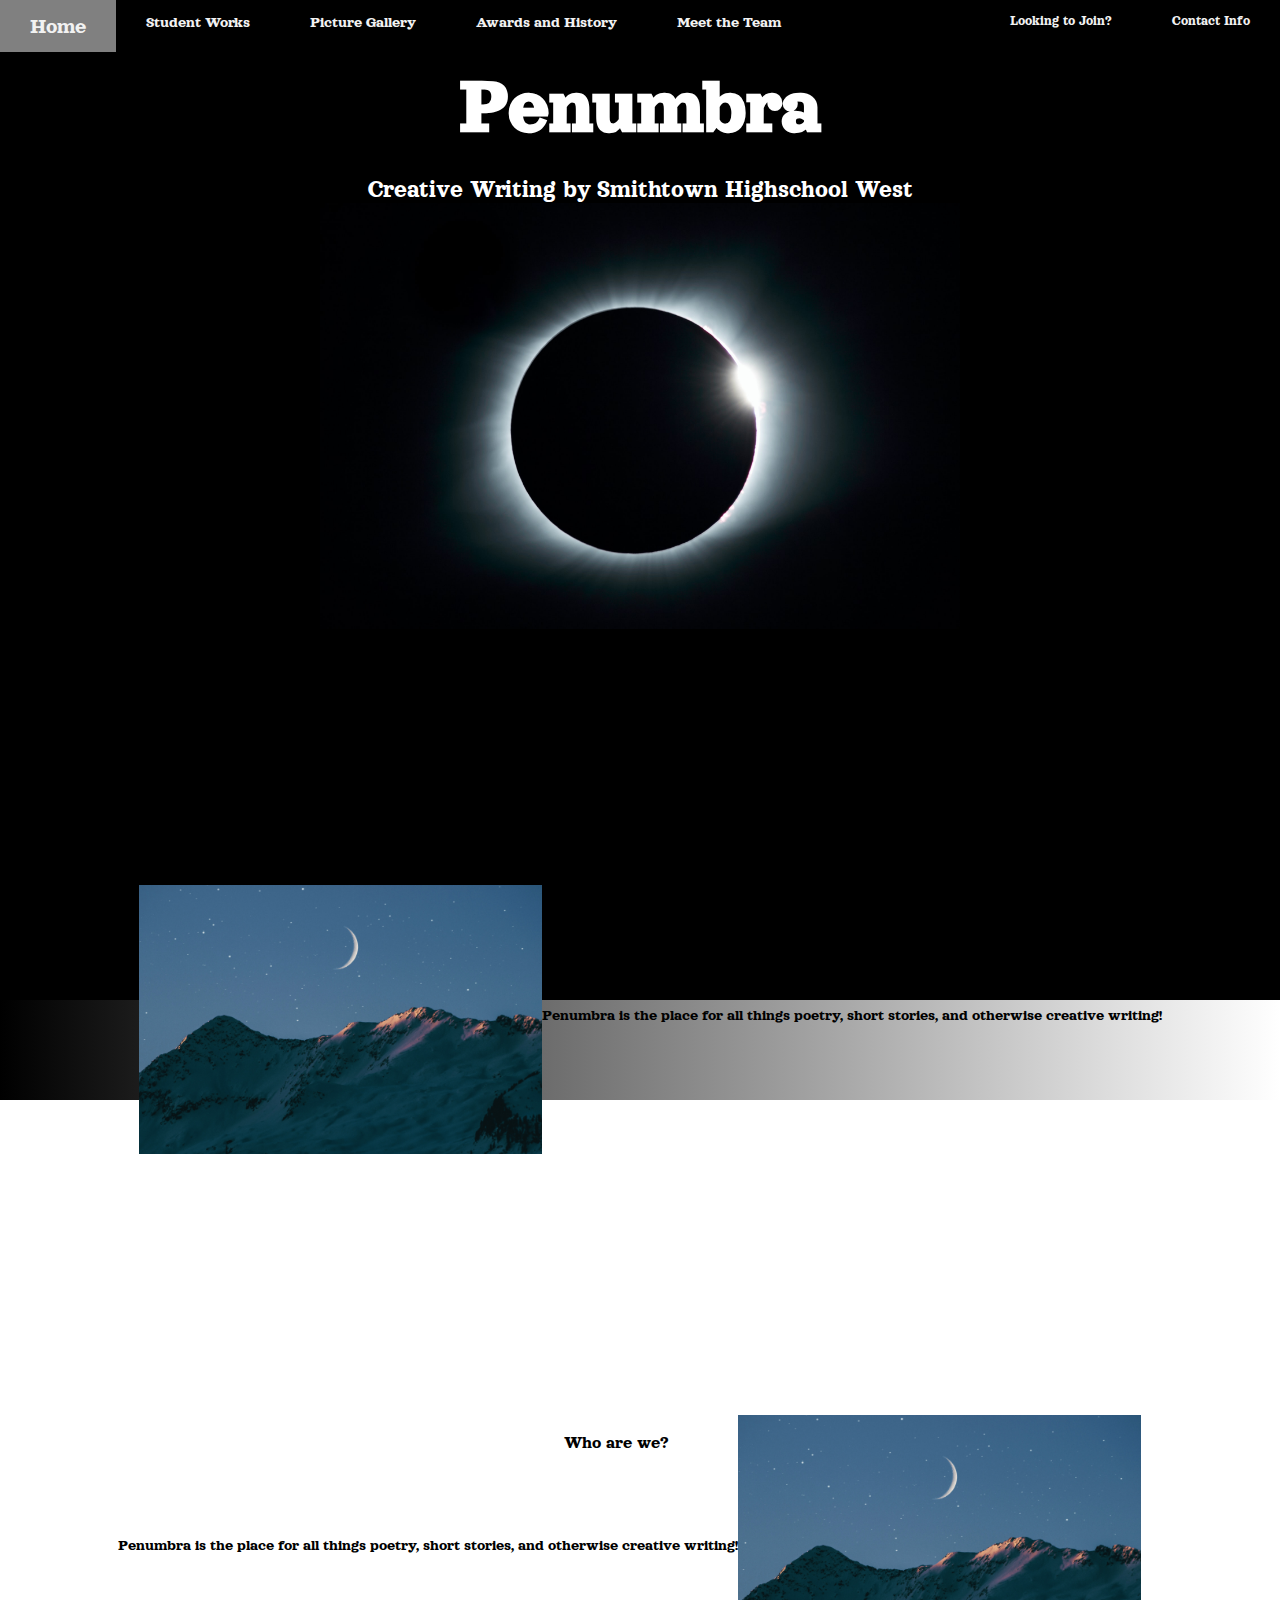
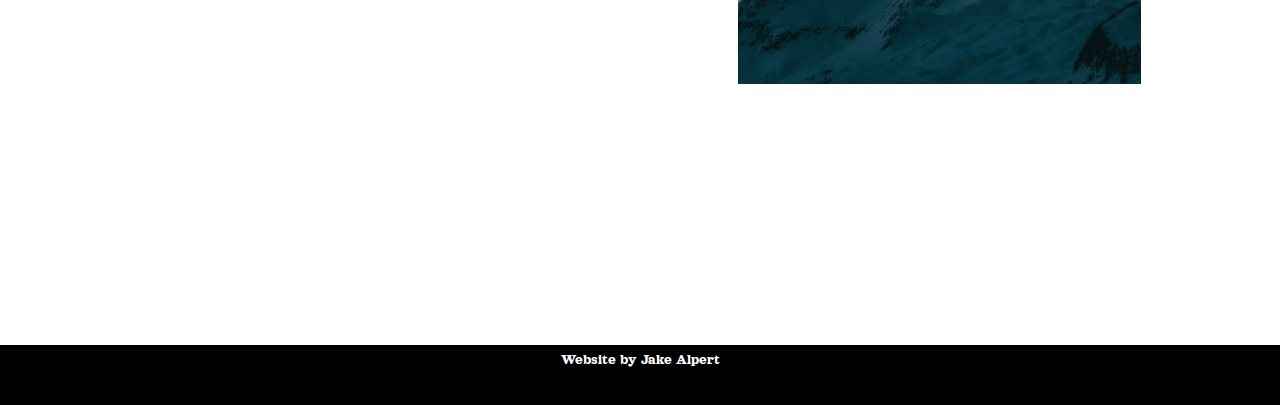
==== index.html @ 8aca58c2 "v4 4.23.21" ====
<!DOCTYPE html>
<html lang="en">
    <head>
        <title>HSW Pennumbra!</title>
        <meta charset="UTF-8" name = "Penumbra" content="width=device-width,initial-scale=1">
        <meta name="author" content="Jake Alpert">
        <link rel="stylesheet" href="JakeAlpert.css">
        <link rel="preconnect" href="https://fonts.gstatic.com">
        <link href="https://fonts.googleapis.com/css2?family=Orelega+One&display=swap" rel="stylesheet">

        <div class = "topnav">
            <a class="active" href="index.html">Home</a></li>
            <a href="studentWorks.html">Student Works</a></li>
            <a href="gallery.html">Picture Gallery</a></li>
            <a href="history.html">Awards and History</a></li>
            <a href="meetTheTeam.html">Meet the Team</a></li>
            <a href="contactInfo.html" class="right">Contact Info</a></li>
            <a href="join.html" class="right">Looking to Join?</a></li>
        </div>

        <div class="landing">
            <h1 class="titleA" style="padding-top: 10px; color: white;">Penumbra</h1>
            <p class="titleB" style="padding-top: 0px; color: white; font-size: 25px;">Creative Writing by Smithtown Highschool West</p>
            <img class="pickCenter" src="pics/mathew-schwartz-7YiZKj9A3DM-unsplash.jpg"></img>
        </div>
    </head>

    <body>
        <div class="bodyContent">
            <div class="sideContainer">
                <img class="imgL" src="pics/benjamin-voros-U-Kty6HxcQc-unsplash.jpg"></img>
                <p class="textTitleR">Who are we?</p>
                <p class="textR">Penumbra is the place for all things poetry, short stories, and otherwise creative writing!</p>
            </div>

            <div class="push"></div>

            <div class="sideContainer">
                <img class="imgR" src="pics/benjamin-voros-U-Kty6HxcQc-unsplash.jpg"></img>
                <p class="textTitleL">Who are we?</p>
                <p class="textL">Penumbra is the place for all things poetry, short stories, and otherwise creative writing!</p>
            </div>
            <div class="push"></div>
        </div>

        <div class = "botomnav">
            <a href="https://www.youtube.com/watch?v=dQw4w9WgXcQ" target="_blank"> Website by Jake Alpert</a></li>
        </div>

    </body>
</html>
---- JakeAlpert.css ----
/*---------Keyframes---------*/
@keyframes fadein{
  0% {opacity:0;}
  100% {opacity:1;}
}
@keyframes fadeinslow{
  0% {opacity:0;}
  45% {opacity:0;}
  50% {transform: translate(0px,-20px)}
  100% {opacity:1;}
}
@keyframes fadeinslowimg{
  0% {opacity:0;}
  /*1% {transform: translate(50px,0px);}*/
  45% {opacity:0;}
  50% {transform: translate(-100px, 0px)}
  100% {opacity:1;}
}
@keyframes littlemoveup{
  0% {transform: translate(0px,0px);}
  50% {transform: translate(-30px,0px);}
  100% {transform: translate(-10px,0px);}
}
/*---------end Keyframes start div classes---------*/


body {
  display: block;
  background-repeat:no-repeat; 
  background-image:  
/* 3) Color(using gradient) */ linear-gradient(to right, RGB(0, 0, 0), RGB(0, 0, 0)),
/* 2) Gradient              */ linear-gradient(to right, RGB(0, 0, 0), RGB(255, 255, 255)), 
/* 3) Color(using gradient) */ linear-gradient(to right, RGB(255, 255, 255), RGB(255, 255, 255));

  background-position:
/* 1) Image position        */ 0 0, 
/* 2) Gradient position     */ 0 1000px,
/* 3) Color position        */ 0 1100px;

  background-size:  
/* 1) Image size            */ 100% 1000px,
/* 2) Gradient size         */ 100% 100px, 
/* 3) Color size            */ 100% 1000px;

  color: black;
  margin: 0px;
  padding: 0px;
  font-family: 'Orelega One', cursive;
}

head{
  display: block;
}

h1 {
  font-size: 80px;
}


/*---------end div classes start classes---------*/

/*-----body classes---->*/

.bodyContent{
  min-height: 100%;
  height: auto !important;
  height: 100%;
  margin: 0 auto -60px;
  margin-bottom: 30px;
}

.push{
  margin: 500px;
  border: 0px;
  padding: 0px;
}

/*-----top navigation class-----*/
.topnav {
  background-color: #000;
  overflow: hidden;
  font-family: 'Orelega One', cursive;
  position: fixed;
  top: 0;
  width: 100%;
  z-index: 99999;
}
/*font and settings for reg button on left*/
.topnav a{
  float: left;
  color: #f2f2f2;
  text-align: center;
  padding: 14px 30px;
  font-size: medium;
  text-decoration: none;
}
/*font and settings for reg button on right*/
.topnav a.right{
  float: right;
  color: #f2f2f2;
  text-align: center;
  padding: 14px 30px;
  font-size: 14px;
  text-decoration: none;
}

/*font and settings for when hovering*/
.topnav a:hover{
  background-color: grey;
  font-size: 17px;
  /*animation: 1s ease 0s normal forwards 1 textSize1;*/
}

/*font and settings for when the active screen*/
.topnav a.active{
  /*background-color: blue;*/
  font-size: 22px;
}

/*------botom navigation class-----*/
.botomnav{
  font-family: 'Orelega One', cursive;
  width:100%;
  height:60px;  
  background:black;
  margin: 0;
  margin-top: 250px;
}

.botomnav a{
  display: block;
  color: white;
  text-align: center;
  padding: 7px 7px;
  margin: 15px;
  font-size: 15px;
  text-decoration: none;
  float: center;
}

.botomnav a:hover{
  background-color: grey;
}

/*----- 1st page landing screen class-----*/

.landing{
  display: block;
  font-family: 'Orelega One', cursive;
  margin: 0px;
  margin-bottom: 20%;
}

/*font, settings, and animations for main big title, uses h1*/
.landing .titleA {
  margin-bottom: 5px;
  text-align: center;
  animation: 3s ease 0s normal forwards 1 fadein;
}
/*font, settings, and animations for small big title, uses p*/
.landing .titleB {
  margin-bottom: 0px;
  text-align: center;
  animation: 3s ease 0s normal forwards 1 fadeinslow;
}

/*settings and animation for main image in center*/
.landing .pickCenter {
  display: block;
  margin-left: auto;
  margin-right: auto;
  height: 45%;
  width: 50%;
  animation: 3s ease 0s normal forwards 1 littlemoveup;
}

/*-----class for making the image next to the text-----*/
.sideContainer{
  padding-top: 0px;
  padding-bottom: 30px;
  width: 90% ;
  max-width: 100% ;
  margin-left: auto ;
  margin-right: auto ;
}

.sideContainer .push{
  padding-top: 100px;
}

/*
.sideContainer .pushSmall{
  padding-top: 100px;
}*/

/*puts the title on the right with styling, uses p    vvvvvvvvvvvvvvvvvvvvvvvvvv*/
.sideContainer p.textTitleR{
  float: left;
  padding-left: 70px;
  font-size: large; 
}
/*puts the paragraph on the right with styling, uses p*/
.sideContainer p.textR{
  float: left;
  padding-top: 50px;
  padding-left: 0px;
  margin-left: 0px;
}

/*sizes image and puts it on the left*/
.sideContainer img.imgL{
  float: left;
  padding-left: 75px;
  height: 35%;
  width: 35%;
}
/*                                                   ^^^^^^^^^^^^^^^^^^^^^^*/
/*puts the title on the left with styling, uses p     vvvvvvvvvvvvvvvvvvv*/
.sideContainer p.textTitleL{
  float: right;
  padding-right: 70px;
  font-size: large; 
}

/*puts the paragraph on the left with styling, uses p*/
.sideContainer p.textL{
  float: right;
  padding-top: 50px;
  padding-right: 0px;
  margin-right: 0px;
}

/*sizes image and puts it on the right*/
.sideContainer img.imgR{
  padding-right: 75px;
  float: right;
  height: 35%;
  width: 35%;
}
/*                                                   ^^^^^^^^^^^^^^^^^^^^^^*/

/*basic fade in animation*/
.fadeIn{
  animation: 3s ease 0s normal forwards 1 fadeinslowimg;
}

/*basic set font*/
.setFont{
  font-family: 'Orelega One', cursive;
}
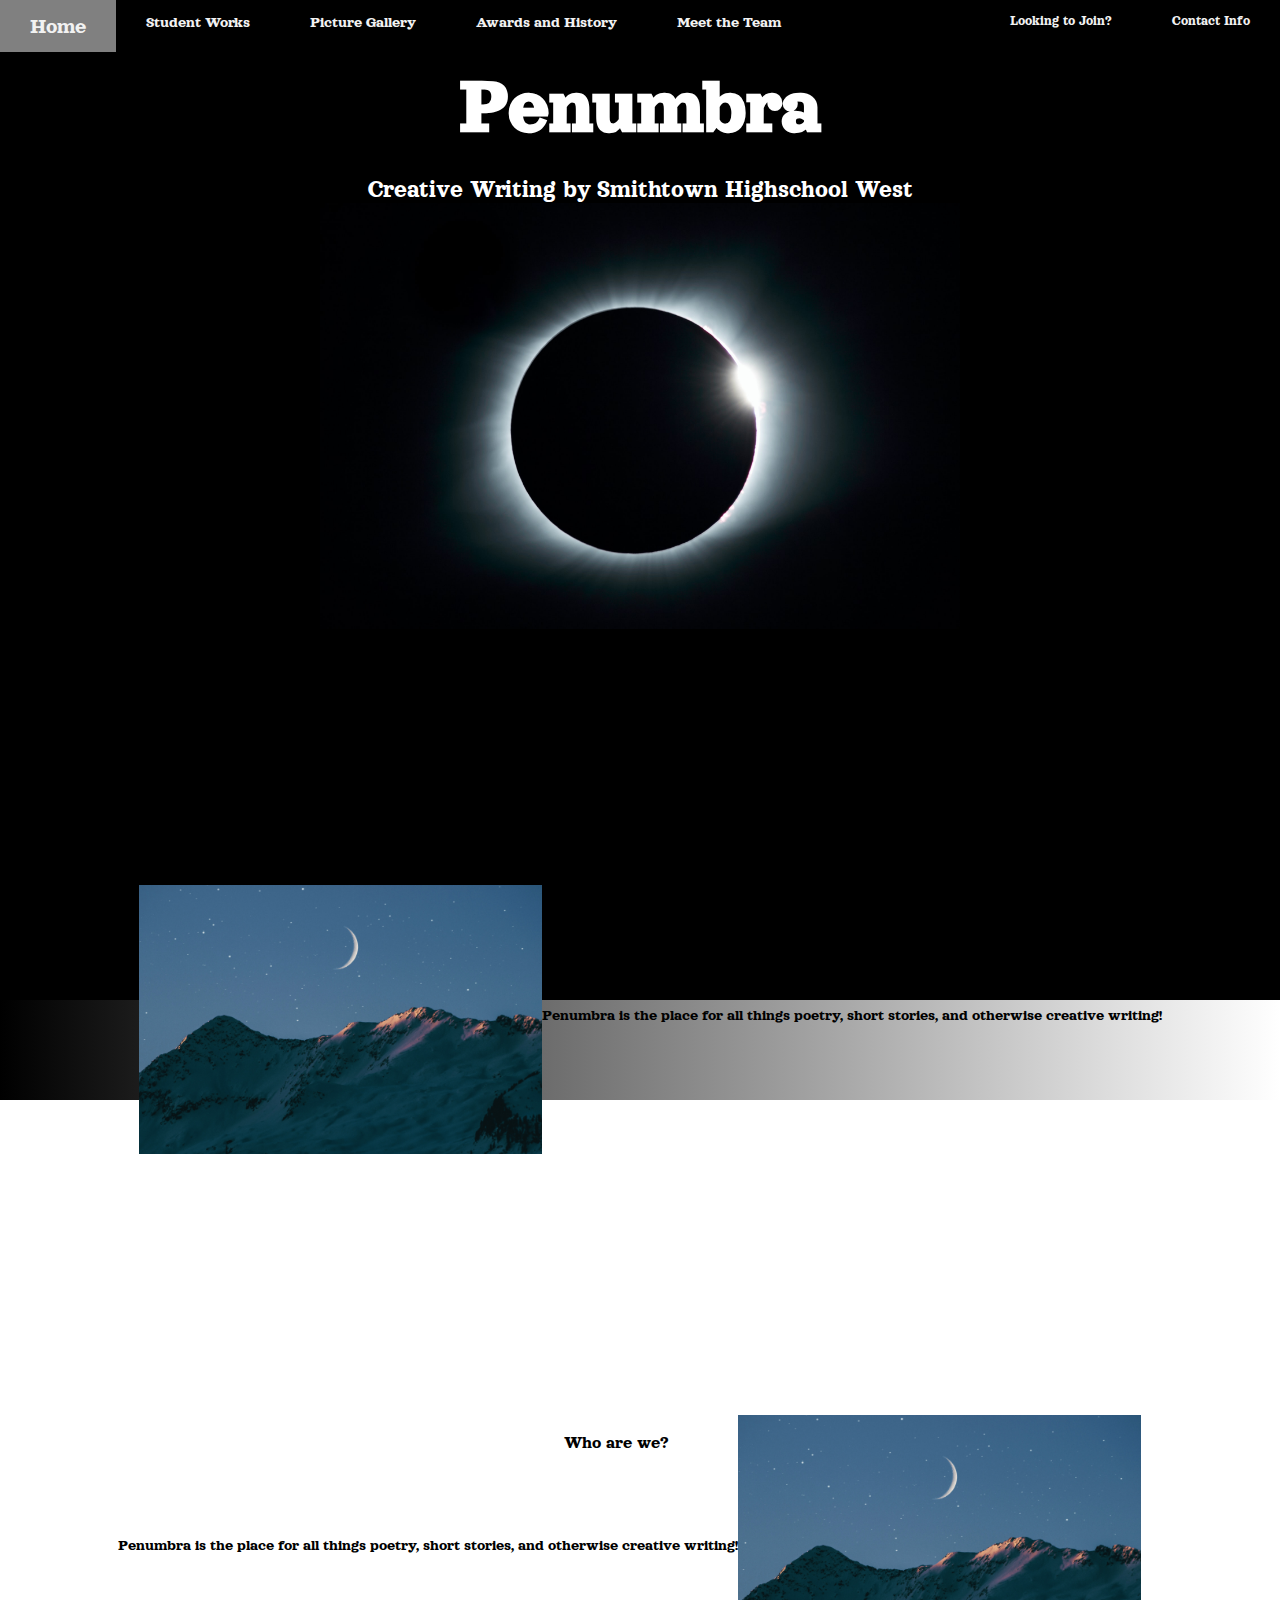
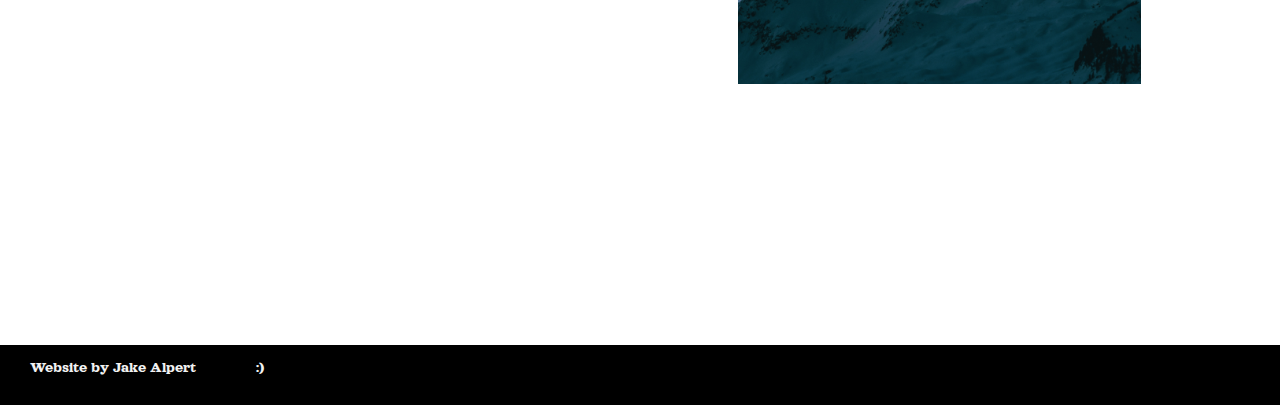
==== commit 6bad5d9e: "v5 4/23/21" ====
--- a/index.html
+++ b/index.html
@@ -44,7 +44,8 @@
         </div>
 
         <div class = "botomnav">
-            <a href="https://www.youtube.com/watch?v=dQw4w9WgXcQ" target="_blank"> Website by Jake Alpert</a></li>
+            <a href="https://www.linkedin.com/in/jacob-alpert-872124203?lipi=urn%3Ali%3Apage%3Ad_flagship3_profile_view_base_contact_details%3BqVSxEqoCSqGZgyit74yLaA%3D%3D" target="_blank"> Website by Jake Alpert</a></li>
+            <a href="https://www.youtube.com/watch?v=xvFZjo5PgG0" target="_blank"> :)</a></li>
         </div>
 
     </body>
--- a/JakeAlpert.css
+++ b/JakeAlpert.css
@@ -121,22 +121,21 @@
 /*------botom navigation class-----*/
 .botomnav{
   font-family: 'Orelega One', cursive;
-  width:100%;
-  height:60px;  
+  width: 100%;
+  height: 60px;  
   background:black;
   margin: 0;
-  margin-top: 250px;
+  margin-top: 200px;
+  overflow: hidden;
 }
 
 .botomnav a{
-  display: block;
-  color: white;
-  text-align: center;
-  padding: 7px 7px;
-  margin: 15px;
-  font-size: 15px;
+  float: left;
+  color: #f2f2f2;
+  text-align: center;
+  padding: 14px 30px;
+  font-size: medium;
   text-decoration: none;
-  float: center;
 }
 
 .botomnav a:hover{
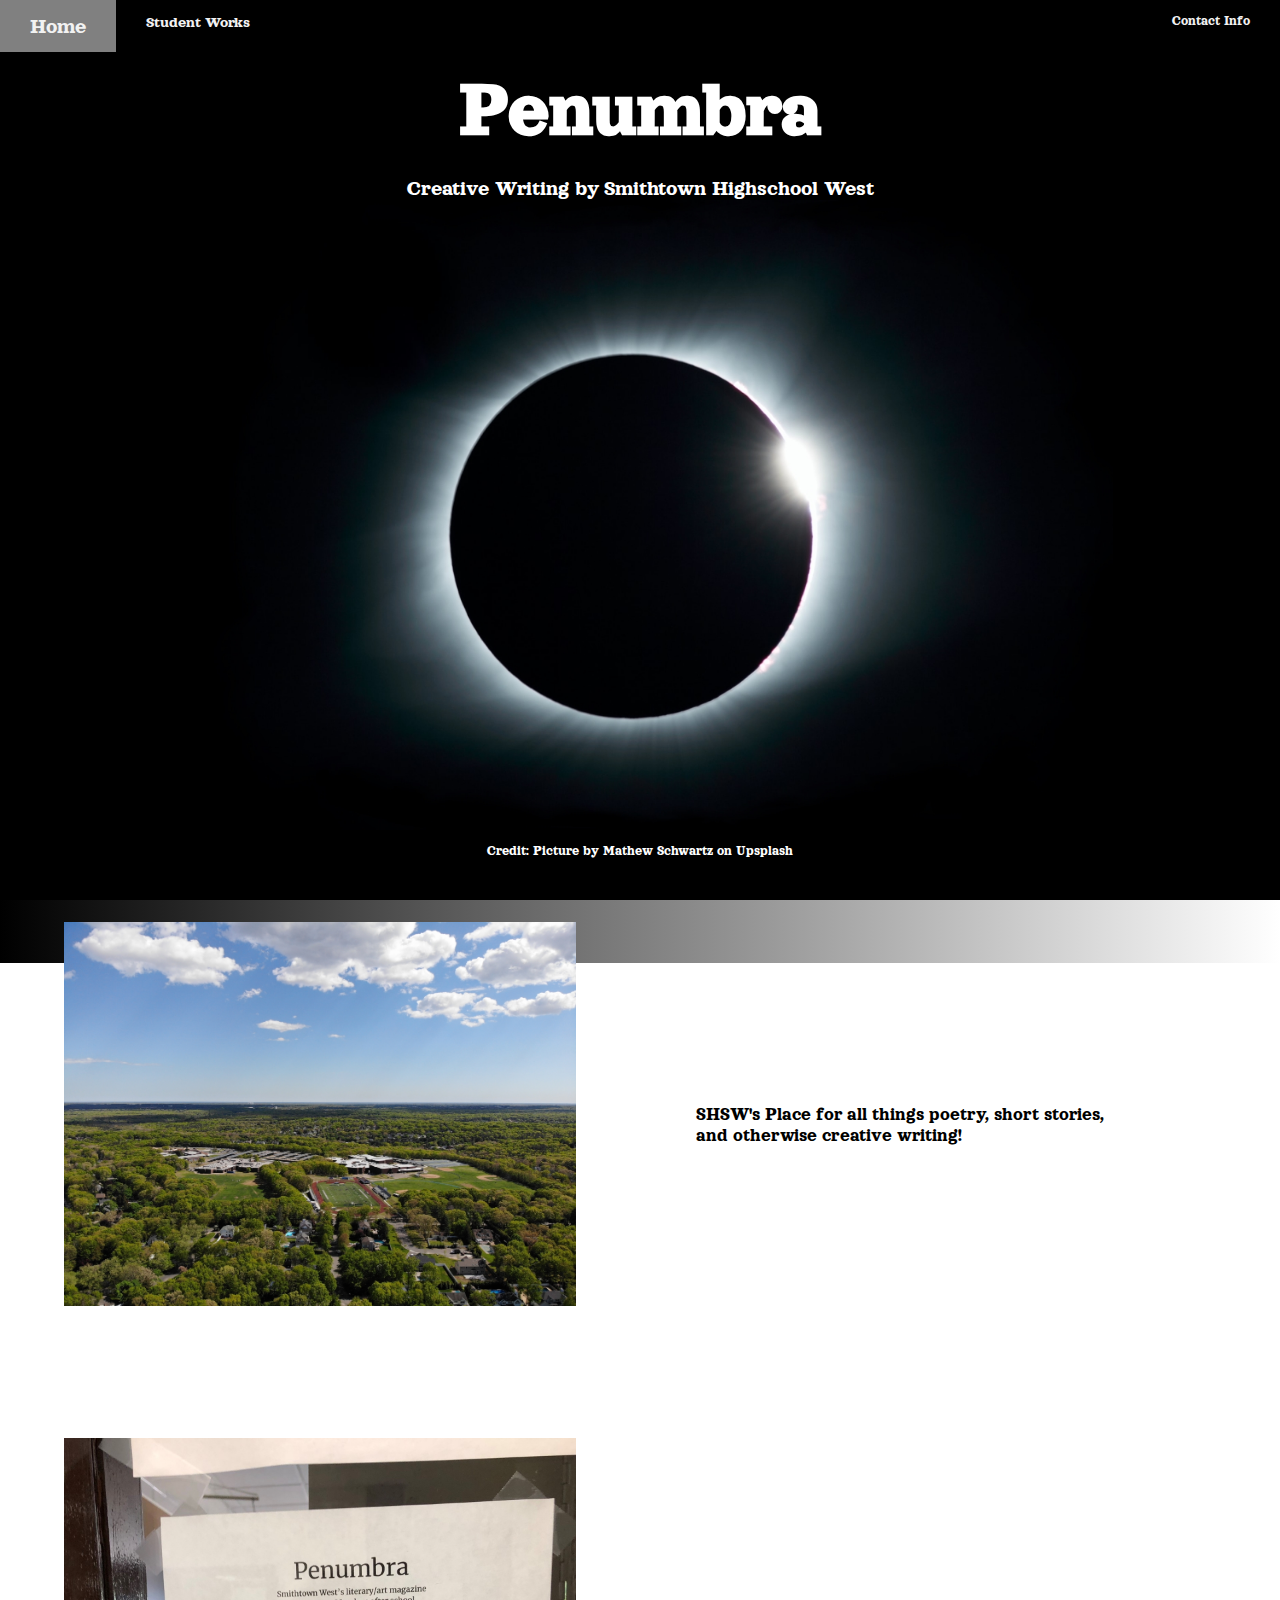
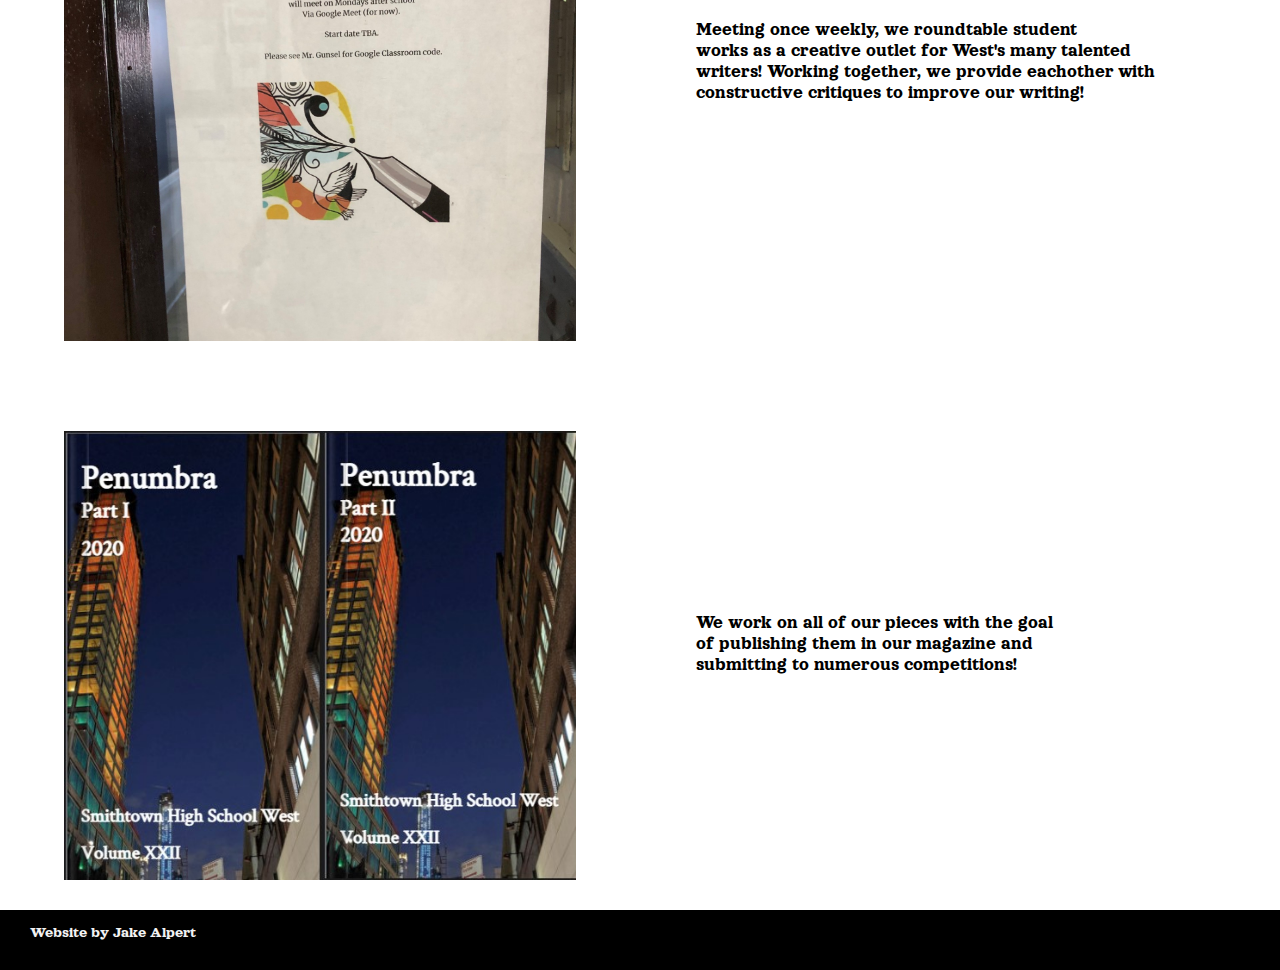
==== commit 1b0fe60a: "update 5.23.21" ====
--- a/index.html
+++ b/index.html
@@ -2,50 +2,71 @@
 <html lang="en">
     <head>
         <title>HSW Pennumbra!</title>
+        <link rel="shortcut icon" href="pics\RedMoon.jpg" type="image/x-icon" author = "Zoltan Tasi from Upsplash">
         <meta charset="UTF-8" name = "Penumbra" content="width=device-width,initial-scale=1">
         <meta name="author" content="Jake Alpert">
-        <link rel="stylesheet" href="JakeAlpert.css">
+        <link rel="stylesheet" href="JakeAlpert1.css">
         <link rel="preconnect" href="https://fonts.gstatic.com">
         <link href="https://fonts.googleapis.com/css2?family=Orelega+One&display=swap" rel="stylesheet">
 
         <div class = "topnav">
             <a class="active" href="index.html">Home</a></li>
             <a href="studentWorks.html">Student Works</a></li>
-            <a href="gallery.html">Picture Gallery</a></li>
-            <a href="history.html">Awards and History</a></li>
-            <a href="meetTheTeam.html">Meet the Team</a></li>
             <a href="contactInfo.html" class="right">Contact Info</a></li>
-            <a href="join.html" class="right">Looking to Join?</a></li>
         </div>
 
         <div class="landing">
-            <h1 class="titleA" style="padding-top: 10px; color: white;">Penumbra</h1>
-            <p class="titleB" style="padding-top: 0px; color: white; font-size: 25px;">Creative Writing by Smithtown Highschool West</p>
-            <img class="pickCenter" src="pics/mathew-schwartz-7YiZKj9A3DM-unsplash.jpg"></img>
+            <h1 class="titleA">Penumbra</h1>
+            <p class="titleB">Creative Writing by Smithtown Highschool West</p>
+            <img class="pickCenter" src="pics\Optimized-testFade1.png"></img>
+            <p class="titleC">Credit: Picture by Mathew Schwartz on Upsplash</p>
         </div>
     </head>
 
     <body>
         <div class="bodyContent">
-            <div class="sideContainer">
-                <img class="imgL" src="pics/benjamin-voros-U-Kty6HxcQc-unsplash.jpg"></img>
-                <p class="textTitleR">Who are we?</p>
-                <p class="textR">Penumbra is the place for all things poetry, short stories, and otherwise creative writing!</p>
+            <div class="sideContainer clearfix">
+                <img class="pic" src="pics\1BC10E6E903AC442D77B7E2A86B072A6.jpg"></img>
+                <div class="textContainer">
+                    <pre class="text">
+                        SHSW's Place for all things poetry, short stories,
+                        and otherwise creative writing!
+                    </pre>
+                </div>
             </div>
-
+            
             <div class="push"></div>
 
-            <div class="sideContainer">
-                <img class="imgR" src="pics/benjamin-voros-U-Kty6HxcQc-unsplash.jpg"></img>
-                <p class="textTitleL">Who are we?</p>
-                <p class="textL">Penumbra is the place for all things poetry, short stories, and otherwise creative writing!</p>
+            <div class="sideContainer clearfix">
+                <img class="imgR" src="pics\IMG_3612.jpeg"></img>
+                <div class = "textContainer">
+                    <pre class="text">
+                        Meeting once weekly, we roundtable student
+                        works as a creative outlet for West's many talented
+                        writers! Working together, we provide eachother with 
+                        constructive critiques to improve our writing!
+                    </pre>
+                </div>
             </div>
-            <div class="push"></div>
+        </div>
+
+        <div class="push"></div>
+
+            <div class="sideContainer clearfix">
+                <img class="imgR" src="pics\Pennumbra.jpg"></img>
+                <div class = "textContainer">
+                    <pre class="text">
+                        We work on all of our pieces with the goal
+                        of publishing them in our magazine and
+                        submitting to numerous competitions! 
+                    </pre>
+                </div>
+            </div>
         </div>
 
         <div class = "botomnav">
             <a href="https://www.linkedin.com/in/jacob-alpert-872124203?lipi=urn%3Ali%3Apage%3Ad_flagship3_profile_view_base_contact_details%3BqVSxEqoCSqGZgyit74yLaA%3D%3D" target="_blank"> Website by Jake Alpert</a></li>
-            <a href="https://www.youtube.com/watch?v=xvFZjo5PgG0" target="_blank"> :)</a></li>
+            <a href="https://www.youtube.com/watch?v=xvFZjo5PgG0" target="_blank"></a></li>
         </div>
 
     </body>
--- a/JakeAlpert1.css
+++ b/JakeAlpert1.css
@@ -0,0 +1,242 @@
+
+/*---------Keyframes---------*/
+@keyframes fadein{
+    0% {opacity:0;}
+    100% {opacity:1;}
+  }
+  @keyframes fadeinslow{
+    0% {opacity:0;}
+    45% {opacity:0;}
+    50% {transform: translate(0px,-20px)}
+    100% {opacity:1;}
+  }
+  @keyframes fadeinslowimg{
+    0% {opacity:0;}
+    /*1% {transform: translate(50px,0px);}*/
+    45% {opacity:0;}
+    50% {transform: translate(-100px, 0px)}
+    100% {opacity:1;}
+  }
+  @keyframes littlemoveup{
+    0% {transform: translate(0px,0px);}
+    50% {transform: translate(-30px,0px);}
+    100% {transform: translate(-10px,0px);}
+  }
+  /*---------end Keyframes start div classes---------*/
+  
+  
+  body {
+    display: block;
+    background-repeat:no-repeat; 
+    background-image:  
+  /* 3) Color(using gradient) */ linear-gradient(to right, RGB(0, 0, 0), RGB(0, 0, 0)),
+  /* 2) Gradient              */ linear-gradient(to right, RGB(0, 0, 0), RGB(255, 255, 255)), 
+  /* 3) Color(using gradient) */ linear-gradient(to right, RGB(255, 255, 255), RGB(255, 255, 255));
+  
+    background-position:
+  /* 1) Image position        */ 0 0, 
+  /* 2) Gradient position     */ 0 100vh,
+  /* 3) Color position        */ 0 10vh;
+  
+    background-size:  
+  /* 1) Image size            */ 100% 100vh,
+  /* 2) Gradient size         */ 100% 7vh, 
+  /* 3) Color size            */ 100% 100vh;
+  
+    color: black;
+    margin: 0px;
+    padding: 0px;
+    font-family: 'Orelega One', cursive;
+  }
+  
+  head{
+    display: block;
+  }
+  
+  h1 {
+    font-size: 80px;
+  }
+  
+  
+  /*---------end div classes start classes---------*/
+  
+  /*<-----body classes---->*/
+  
+  .bodyContent{
+    min-height: 100%;
+    height: auto !important;
+    height: 100%;
+    margin: 0 auto -60px;
+    margin-bottom: 0px;
+    margin-bottom: 0px;
+  }
+  
+  .push{
+    padding-bottom: 10vh;
+    /*border: 3px solid rebeccapurple;*/
+  }
+  
+  /*-----class for making the image next to the text-----*/
+  .sideContainer{
+    padding-top: 0px;
+    padding-bottom: 0px;
+    width: 90% ;
+    max-width: 100% ;
+    margin-left: auto ;
+    margin-right: auto ;
+    /*border: 3px solid orange;*/
+  }
+  
+  /*
+  .sideContainer .push{
+    padding-bottom: 10vh;
+    border: 3px solid rebeccapurple;
+  }*/
+
+  .clearfix::after {
+    content: "";
+    clear: both;
+    display: table;
+  }
+
+    /*sizes image and puts it on the left*/
+   .sideContainer img{
+    float: left;
+    width: 40vw;
+    /*border: 3px solid blue;*/
+  }
+  /*Container that goes next to an img*/
+  .sideContainer .textContainer{
+    float: left;
+    /*border: 3px solid green;*/
+  }
+  
+  /*puts the title on the right with styling, uses p    vvvvvvvvvvvvvvvvvvvvvvvvvv*/
+  .sideContainer .textContainer p.textTitle{
+    padding: 70px 0;
+    padding-right: 0px;
+    font-size: 27px; 
+  }
+  /*puts the paragraph on the right with styling, uses p*/
+  .sideContainer .textContainer pre.text{
+    padding: 18vh 0;
+    padding-right: 3vh;
+    font-size: 1.5vw;
+    font-family: 'Orelega One', cursive;
+  }
+  
+  
+  /*                                                   ^^^^^^^^^^^^^^^^^^^^^^*/
+  
+  /*-----top navigation class-----*/
+  .topnav {
+    background-color: #000;
+    overflow: hidden;
+    font-family: 'Orelega One', cursive;
+    position: fixed;
+    top: 0;
+    width: 100%;
+    z-index: 99;
+  }
+  /*font and settings for reg button on left*/
+  .topnav a{
+    float: left;
+    color: #f2f2f2;
+    text-align: center;
+    padding: 14px 30px;
+    font-size: medium;
+    text-decoration: none;
+  }
+  /*font and settings for reg button on right*/
+  .topnav a.right{
+    float: right;
+    color: #f2f2f2;
+    text-align: center;
+    padding: 14px 30px;
+    font-size: 14px;
+    text-decoration: none;
+  }
+  
+  /*font and settings for when hovering*/
+  .topnav a:hover{
+    background-color: grey;
+    font-size: 17px;
+    /*animation: 1s ease 0s normal forwards 1 textSize1;*/
+  }
+  
+  /*font and settings for when the active screen*/
+  .topnav a.active{
+    /*background-color: blue;*/
+    font-size: 22px;
+  }
+  
+  /*------botom navigation class-----*/
+  .botomnav{
+    font-family: 'Orelega One', cursive;
+    width: 100%;
+    height: 60px;  
+    background:black;
+    margin: 0;
+    margin-top: 30px;
+    overflow: hidden;
+  }
+  
+  .botomnav a{
+    float: left;
+    color: #f2f2f2;
+    text-align: center;
+    padding: 14px 30px;
+    font-size: medium;
+    text-decoration: none;
+  }
+  
+  .botomnav a:hover{
+    background-color: grey;
+  }
+  
+  /*----- 1st page landing screen class-----*/
+  
+  .landing{
+    display: block;
+    font-family: 'Orelega One', cursive;
+    margin: 0px;
+    margin-bottom: 7vh;
+    color: white;
+    /*border: 3px solid tan;*/
+  }
+  
+  /*font, settings, and animations for main big title, uses h1*/
+  .landing .titleA {
+    margin-bottom: 5px;
+    text-align: center;
+    padding-top: 1.5vh;
+    animation: 3s ease 0s normal forwards 1 fadein;
+  }
+  /*font, settings, and animations for small big title, uses p*/
+  .landing .titleB {
+    margin-bottom: 0px;
+    text-align: center;
+    padding-top: 0px;
+    font-size: 1.75vw;
+    animation: 3s ease 0s normal forwards 1 fadeinslow;
+  }
+
+  .landing .titleC {
+    margin-bottom: 0px;
+    text-align: center;
+    padding-top: 0px;
+    font-size: 14px;
+    animation: 3s ease 0s normal forwards 1 fadeinslow;
+  }
+  
+  /*settings and animation for main image in center*/
+  .landing .pickCenter {
+    display: block;
+    margin-left: auto;
+    margin-right: auto;
+    height: 70vh;
+    animation: 3s ease 0s normal forwards 1 littlemoveup;
+  }
+  
+  
+  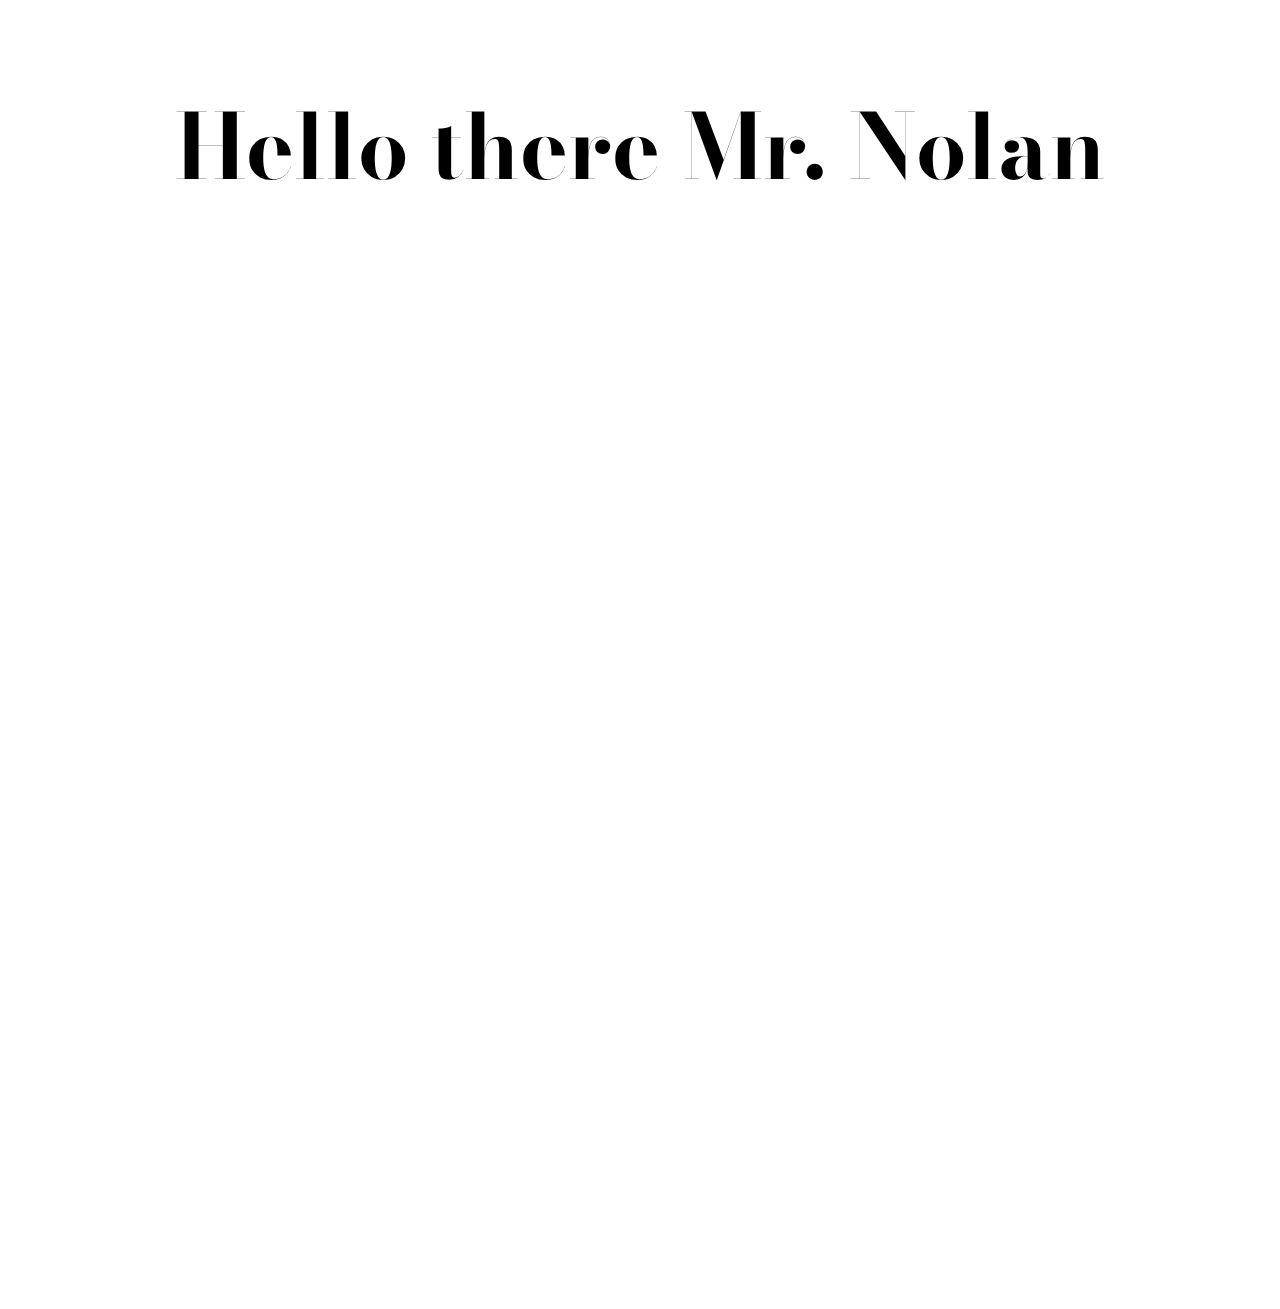
==== commit 495e4fcb: "nolan0" ====
--- a/index.html
+++ b/index.html
@@ -1,73 +1,46 @@
 <!DOCTYPE html>
-<html lang="en">
+<html lang="en" style="font-family: 'Bodoni Moda', serif;">
     <head>
-        <title>HSW Pennumbra!</title>
-        <link rel="shortcut icon" href="pics\RedMoon.jpg" type="image/x-icon" author = "Zoltan Tasi from Upsplash">
-        <meta charset="UTF-8" name = "Penumbra" content="width=device-width,initial-scale=1">
-        <meta name="author" content="Jake Alpert">
-        <link rel="stylesheet" href="JakeAlpert1.css">
+        <title>Nice Nolan Ya!</title>
+        <meta charset="UTF-8" name = "Penumbra" content="width=device-width,initial-scale=1" type="image/x-icon">
+        <link rel="shortcut icon" href="close-up-of-a-black-crow-royalty-free-image-1601297505.jpg">
+        <link rel="stylesheet" href="style.css">
         <link rel="preconnect" href="https://fonts.gstatic.com">
-        <link href="https://fonts.googleapis.com/css2?family=Orelega+One&display=swap" rel="stylesheet">
-
-        <div class = "topnav">
-            <a class="active" href="index.html">Home</a></li>
-            <a href="studentWorks.html">Student Works</a></li>
-            <a href="contactInfo.html" class="right">Contact Info</a></li>
-        </div>
-
-        <div class="landing">
-            <h1 class="titleA">Penumbra</h1>
-            <p class="titleB">Creative Writing by Smithtown Highschool West</p>
-            <img class="pickCenter" src="pics\Optimized-testFade1.png"></img>
-            <p class="titleC">Credit: Picture by Mathew Schwartz on Upsplash</p>
-        </div>
+        <link href="https://fonts.googleapis.com/css2?family=Bodoni+Moda&display=swap" rel="stylesheet"> 
     </head>
 
     <body>
-        <div class="bodyContent">
-            <div class="sideContainer clearfix">
-                <img class="pic" src="pics\1BC10E6E903AC442D77B7E2A86B072A6.jpg"></img>
-                <div class="textContainer">
-                    <pre class="text">
-                        SHSW's Place for all things poetry, short stories,
-                        and otherwise creative writing!
-                    </pre>
-                </div>
-            </div>
-            
-            <div class="push"></div>
-
-            <div class="sideContainer clearfix">
-                <img class="imgR" src="pics\IMG_3612.jpeg"></img>
-                <div class = "textContainer">
-                    <pre class="text">
-                        Meeting once weekly, we roundtable student
-                        works as a creative outlet for West's many talented
-                        writers! Working together, we provide eachother with 
-                        constructive critiques to improve our writing!
-                    </pre>
-                </div>
-            </div>
+        <div class="intro">
+            <h1 class="welcome">Hello there Mr. Nolan</h1>
+            <p class="explain1">So, you said I could be the one to end your career.</p>
+            <p class="explain2">Know that I make good on my word and will follow though unless otherwise beneficial to me.</p>
+            <p class="explain3">Don't worry, not yet, but in two years like we agreed.</p>
+            <p class="explain4">That is why I have made this...</p>
+            <p class="explain4">(scroll down)</p>
         </div>
 
-        <div class="push"></div>
+        <!-- Display the countdown timer in an element -->
+    <h1 id="timer" class="countDown"></h1>
 
-            <div class="sideContainer clearfix">
-                <img class="imgR" src="pics\Pennumbra.jpg"></img>
-                <div class = "textContainer">
-                    <pre class="text">
-                        We work on all of our pieces with the goal
-                        of publishing them in our magazine and
-                        submitting to numerous competitions! 
-                    </pre>
-                </div>
-            </div>
-        </div>
+    <script>
+        var countDownDate = new Date("jun 18, 2023").getTime();
+        var x = setInterval(function() {
+        var now = new Date().getTime();
+        var distance = countDownDate - now;
+        var days = Math.floor(distance / (1000 * 60 * 60 * 24));
+        var hours = Math.floor((distance % (1000 * 60 * 60 * 24)) / (1000 * 60 * 60));
+        var minutes = Math.floor((distance % (1000 * 60 * 60)) / (1000 * 60));
+        var seconds = Math.floor((distance % (1000 * 60)) / 1000);
+        document.getElementById("timer").innerHTML = days + "d " + hours + "h "+ minutes + "m " + seconds + "s " + "until your retirement!";
+        if (distance = 0) {
+            clearInterval(x);
+            document.getElementById("timer").innerHTML = "Times up, Start Running Nolan...";
+        }
+        }, 1000);
+    </script>
 
-        <div class = "botomnav">
-            <a href="https://www.linkedin.com/in/jacob-alpert-872124203?lipi=urn%3Ali%3Apage%3Ad_flagship3_profile_view_base_contact_details%3BqVSxEqoCSqGZgyit74yLaA%3D%3D" target="_blank"> Website by Jake Alpert</a></li>
-            <a href="https://www.youtube.com/watch?v=xvFZjo5PgG0" target="_blank"></a></li>
-        </div>
+        <p class="explain5" style="margin-top: 3vh;">Enjoy the rest of it,</p>
+        <p class="explain6">it will go by fast.</p>
 
     </body>
 </html>--- a/style.css
+++ b/style.css
@@ -0,0 +1,70 @@
+@keyframes fadeInUp {
+    0% {opacity:0;}
+    0% {transform: translate(0vh,10vh);}
+    100% {transform: translate(0px,0vh);}
+    100% {opacity:1;}
+    to {
+        visibility: visible;
+      }
+}
+
+@keyframes delay {
+    0% {visibility: hidden;}
+    100% {visibility: visible;}
+    100% {animation-fill-mode: visible}
+}
+
+body{
+    display: block;
+}
+
+.welcome {
+    text-align: center;
+    font-size: 10vh;
+    padding-top: 2vh;
+    padding-bottom: 2vh;
+    animation: 7s ease 0s normal forwards 1 fadeInUp;
+}
+
+.intro {
+    height: 100vh;
+    /*border: 3px solid cyan;*/
+}
+
+p {
+    font-size: xx-large;
+    text-align: center;
+    padding-bottom: 7vh;
+    visibility: hidden;
+}
+
+.explain1 {
+    animation: 3s ease 4s forwards fadeInUp;
+}
+
+.explain2 {
+    animation: 3s ease 7s forwards fadeInUp;
+}
+
+.explain3 {
+    animation: 3s ease 10s forwards fadeInUp;
+}
+
+.explain4 {
+    animation: 3s ease 13s forwards fadeInUp;
+}
+
+.countDown {
+    visibility: hidden;
+    text-align: center;
+    font-size: 10vh;
+    animation: 3s ease 13s forwards fadeInUp;
+}
+
+.explain5 {
+    animation: 1s ease 18s forwards fadeInUp;
+}
+
+.explain6 {
+    animation: 3s ease 20s forwards fadeInUp;
+}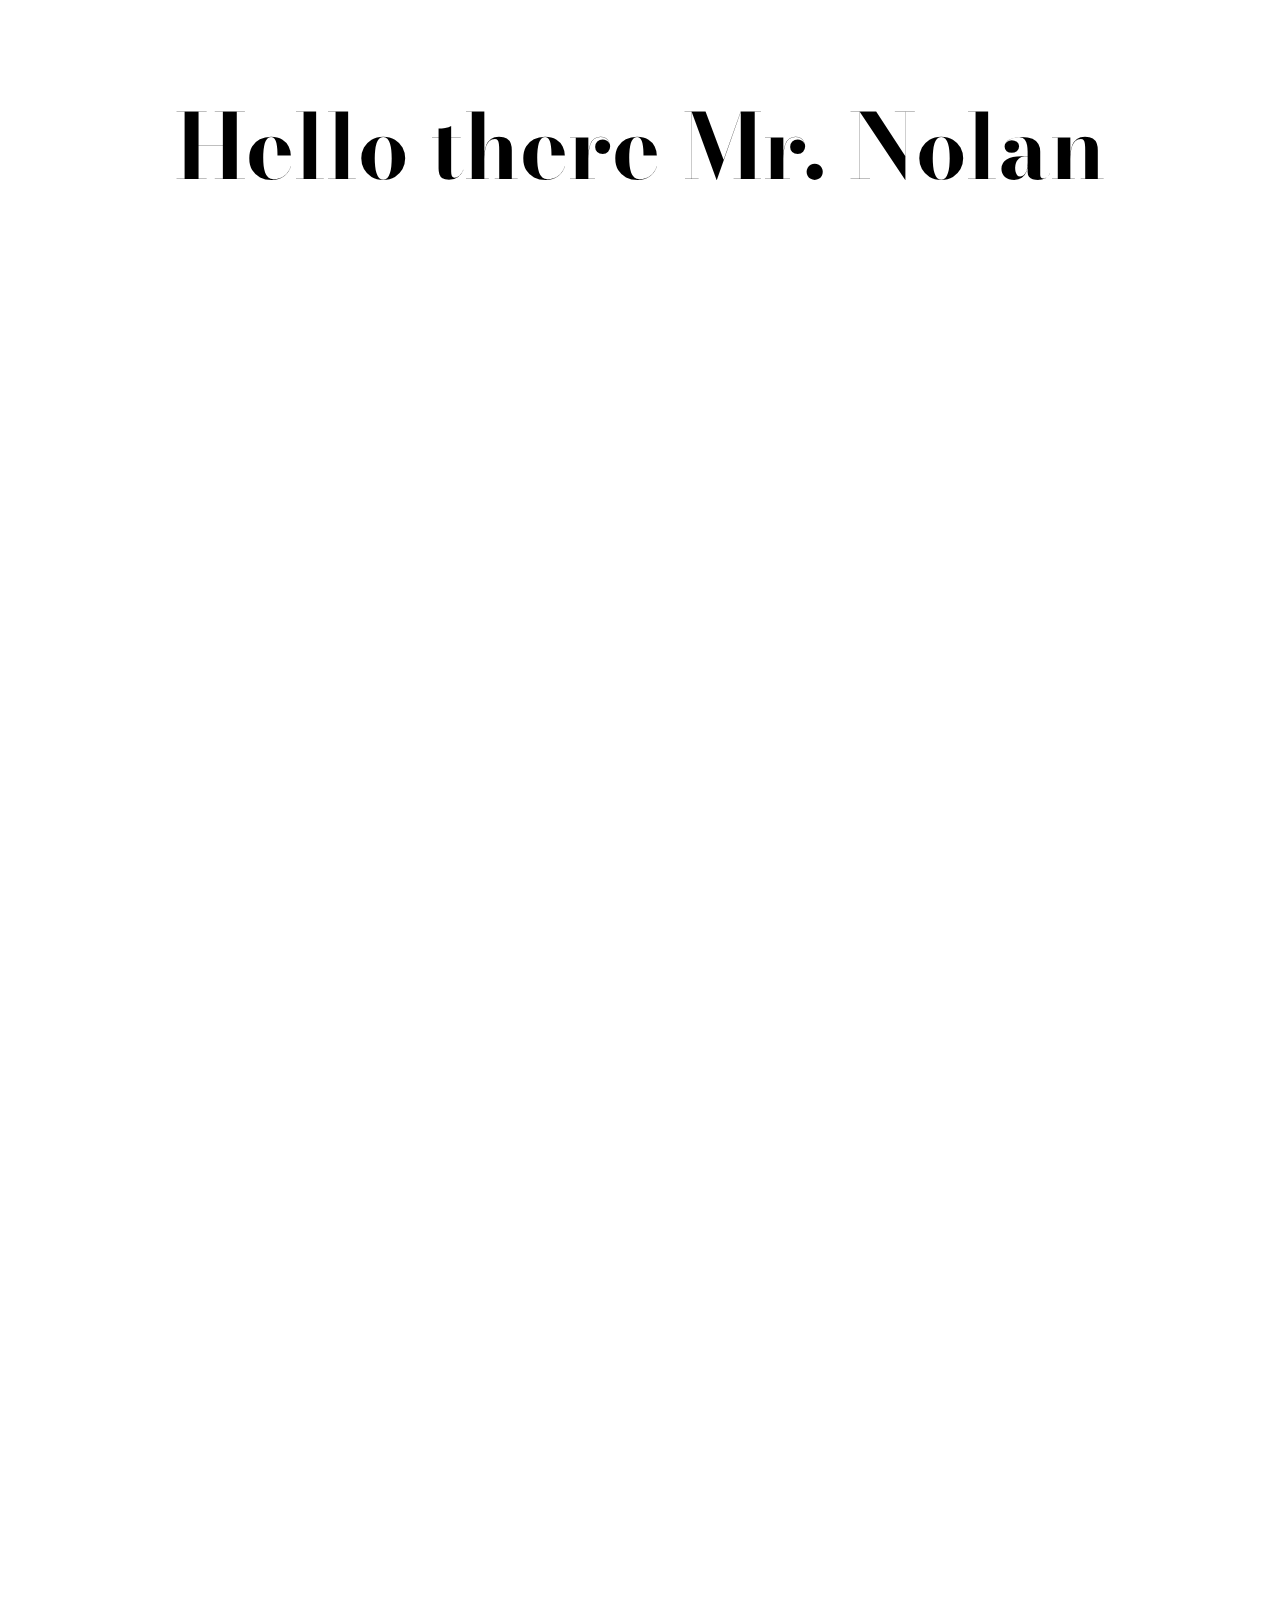
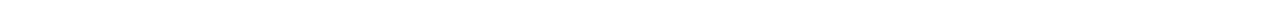
==== commit e0daf64d: "Update to Nolan0" ====
--- a/index.html
+++ b/index.html
@@ -15,14 +15,15 @@
             <p class="explain1">So, you said I could be the one to end your career.</p>
             <p class="explain2">Know that I make good on my word and will follow though unless otherwise beneficial to me.</p>
             <p class="explain3">Don't worry, not yet, but in two years like we agreed.</p>
-            <p class="explain4">That is why I have made this...</p>
-            <p class="explain4">(scroll down)</p>
+            <p class="explain4" style="padding-bottom: 1vh;">That is why I have made this...</p>
+            <p class="explain41">(scroll down)</p>
         </div>
 
-        <!-- Display the countdown timer in an element -->
+        <!-- Credit to W3 Schools -->
     <h1 id="timer" class="countDown"></h1>
 
     <script>
+
         var countDownDate = new Date("jun 18, 2023").getTime();
         var x = setInterval(function() {
         var now = new Date().getTime();
@@ -31,7 +32,7 @@
         var hours = Math.floor((distance % (1000 * 60 * 60 * 24)) / (1000 * 60 * 60));
         var minutes = Math.floor((distance % (1000 * 60 * 60)) / (1000 * 60));
         var seconds = Math.floor((distance % (1000 * 60)) / 1000);
-        document.getElementById("timer").innerHTML = days + "d " + hours + "h "+ minutes + "m " + seconds + "s " + "until your retirement!";
+        document.getElementById("timer").innerHTML = days + "d " + hours + "h "+ minutes + "m " + seconds + "s " + "until your mandatory retirement!";
         if (distance = 0) {
             clearInterval(x);
             document.getElementById("timer").innerHTML = "Times up, Start Running Nolan...";
@@ -39,8 +40,15 @@
         }, 1000);
     </script>
 
-        <p class="explain5" style="margin-top: 3vh;">Enjoy the rest of it,</p>
+    <!-- ^^Credit to W3 Schools^^ -->
+
+        <p class="explain5" style="margin-top: 3vh;">Enjoy the next two years,</p>
         <p class="explain6">it will go by fast.</p>
+        <p class="explain7">From your most enthused student,</p>
+        <p class="explain8">Jacob</p>
+
+        <a class="foot" href="https://www.youtube.com/watch?v=xvFZjo5PgG0" target="_blank">Website by Jacob</a>
 
     </body>
+
 </html>--- a/style.css
+++ b/style.css
@@ -32,9 +32,9 @@
 }
 
 p {
-    font-size: xx-large;
+    font-size: 3.5vh;
     text-align: center;
-    padding-bottom: 7vh;
+    padding-bottom: 6vh;
     visibility: hidden;
 }
 
@@ -52,13 +52,19 @@
 
 .explain4 {
     animation: 3s ease 13s forwards fadeInUp;
+    padding-bottom: 2vh;
+}
+
+.explain41 {
+    animation: 3s ease 13s forwards fadeInUp;
+    padding: 0px;
 }
 
 .countDown {
     visibility: hidden;
     text-align: center;
     font-size: 10vh;
-    animation: 3s ease 13s forwards fadeInUp;
+    animation: 5s ease 14s forwards fadeInUp;
 }
 
 .explain5 {
@@ -66,5 +72,25 @@
 }
 
 .explain6 {
-    animation: 3s ease 20s forwards fadeInUp;
+    animation: 1s ease 20s forwards fadeInUp;
+}
+
+.explain7 {
+    animation: 1s ease 22s forwards fadeInUp;
+}
+
+.explain8 {
+    animation: 1s ease 24s forwards fadeInUp;
+    padding-bottom: 0vh;
+}
+
+.foot {
+    animation: 1s ease 24s forwards fadeInUp;
+    text-align: left;
+    padding-bottom: 7.5vh;
+    padding-left: 5vw;
+    padding-top: 0vh;
+    font-size: 2.5vh;
+    visibility: hidden;
+    /*text-decoration: none;*/
 }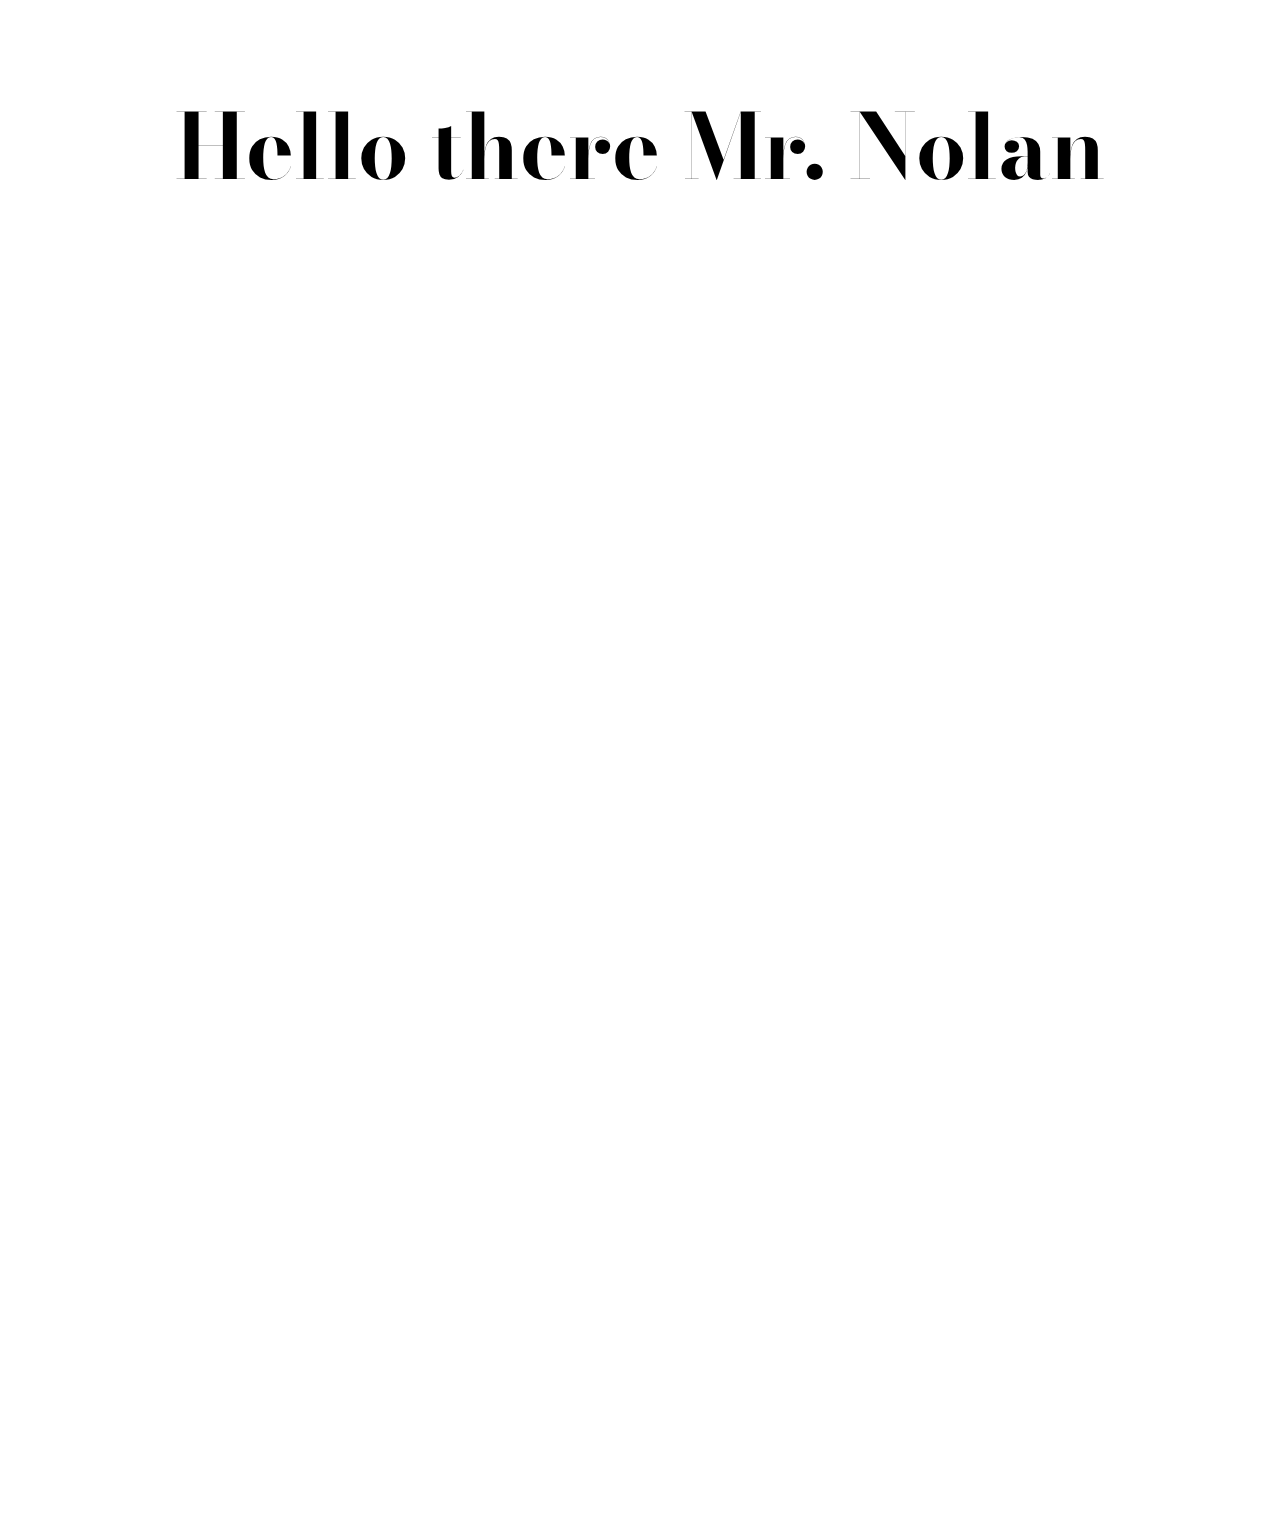
==== commit 5b3c9e52: "Bugs! There everywhere! 6/7/21" ====
--- a/index.html
+++ b/index.html
@@ -10,17 +10,23 @@
     </head>
 
     <body>
-        <div class="intro">
+        <div class="intro clearfix">
             <h1 class="welcome">Hello there Mr. Nolan</h1>
             <p class="explain1">So, you said I could be the one to end your career.</p>
             <p class="explain2">Know that I make good on my word and will follow though unless otherwise beneficial to me.</p>
             <p class="explain3">Don't worry, not yet, but in two years like we agreed.</p>
             <p class="explain4" style="padding-bottom: 1vh;">That is why I have made this...</p>
             <p class="explain41">(scroll down)</p>
+            <h1 id="timer" class="countDown"></h1>
+            <p class="explain5" style="margin-top: 3vh;">Enjoy the next two years,</p>
+            <p class="explain6">they will go by fast.</p>
+            <p class="explain7">From your most enthused student,</p>
+            <p class="explain8">Jacob</p>
+
+            <a class="foot" href="https://www.youtube.com/watch?v=xvFZjo5PgG0" target="_blank">Website by Jacob</a>
         </div>
 
         <!-- Credit to W3 Schools -->
-    <h1 id="timer" class="countDown"></h1>
 
     <script>
 
@@ -42,13 +48,6 @@
 
     <!-- ^^Credit to W3 Schools^^ -->
 
-        <p class="explain5" style="margin-top: 3vh;">Enjoy the next two years,</p>
-        <p class="explain6">it will go by fast.</p>
-        <p class="explain7">From your most enthused student,</p>
-        <p class="explain8">Jacob</p>
-
-        <a class="foot" href="https://www.youtube.com/watch?v=xvFZjo5PgG0" target="_blank">Website by Jacob</a>
-
     </body>
 
 </html>--- a/style.css
+++ b/style.css
@@ -28,7 +28,8 @@
 
 .intro {
     height: 100vh;
-    /*border: 3px solid cyan;*/
+    /*border: 3px solid cyan;
+    padding-bottom: 3vh;*/
 }
 
 p {
@@ -93,4 +94,10 @@
     font-size: 2.5vh;
     visibility: hidden;
     /*text-decoration: none;*/
-}+}
+
+.clearfix::after {
+    content: "";
+    clear: both;
+    display: table;
+  }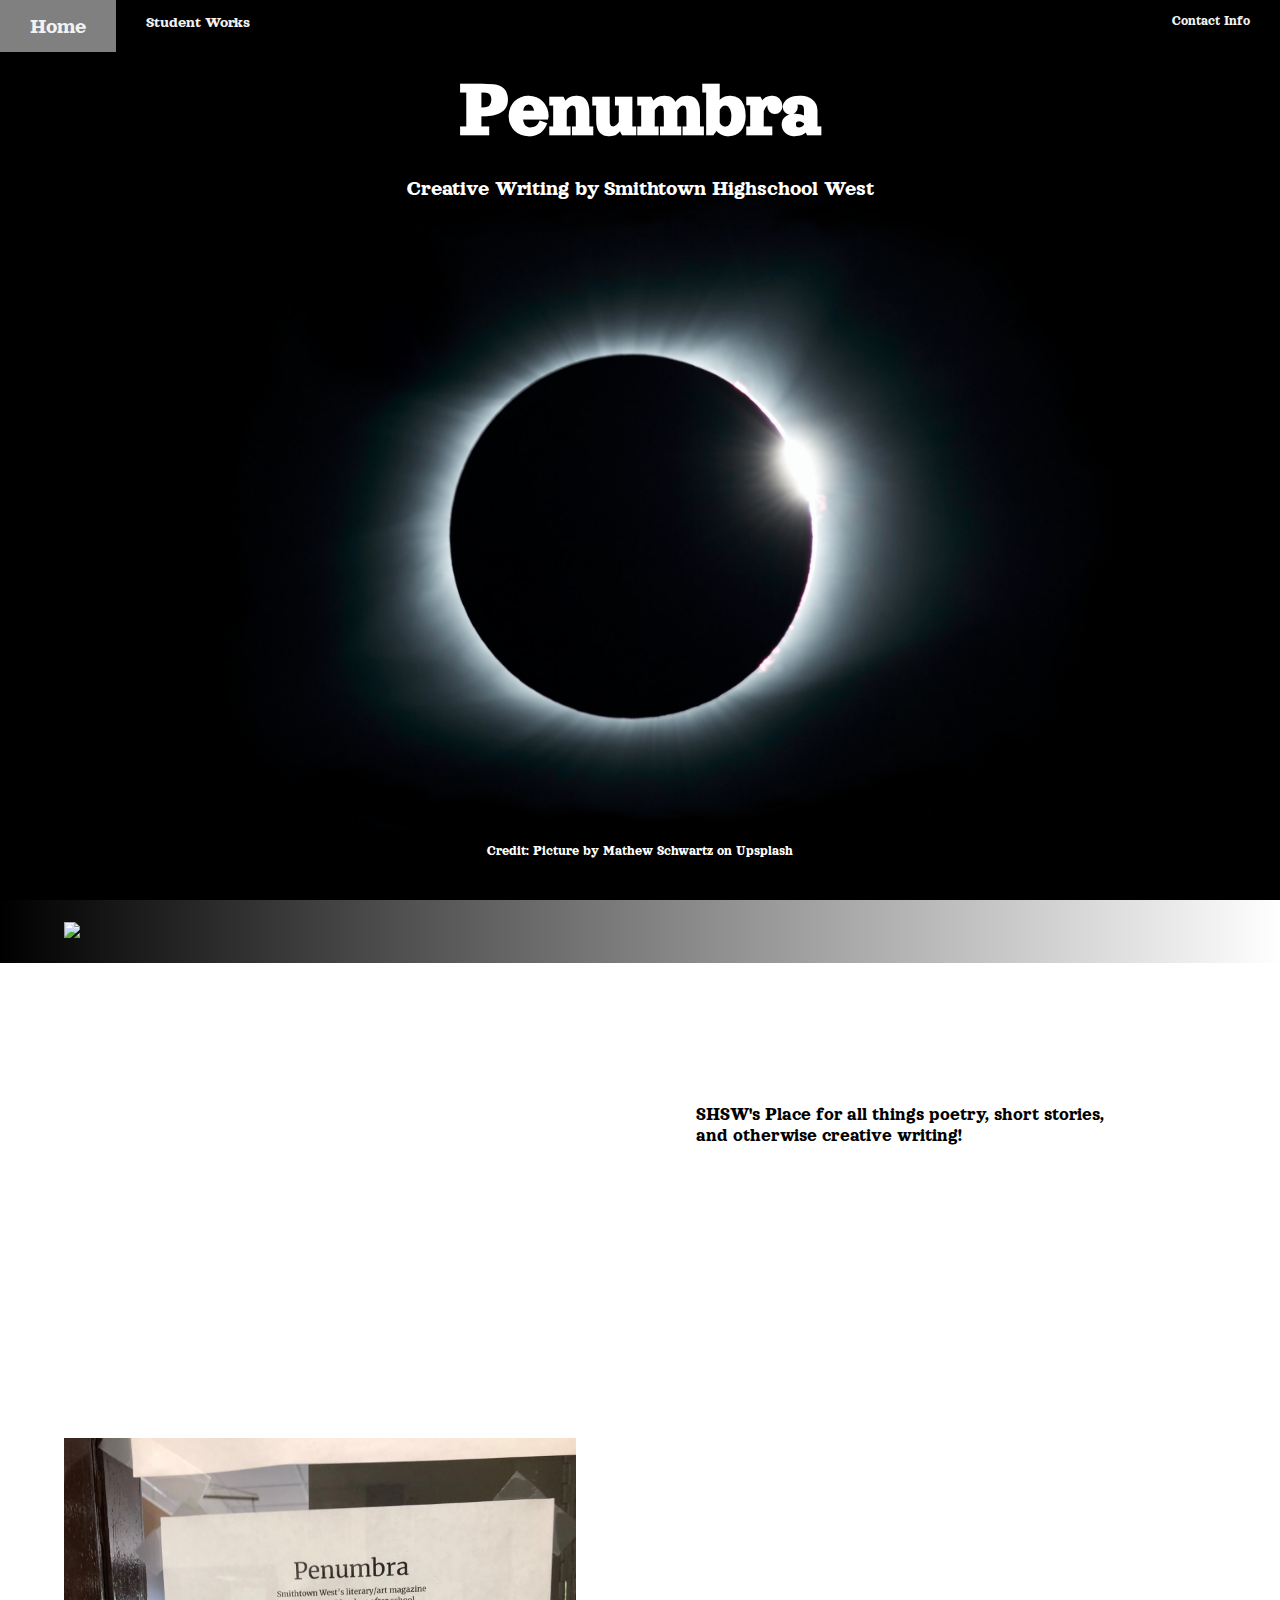
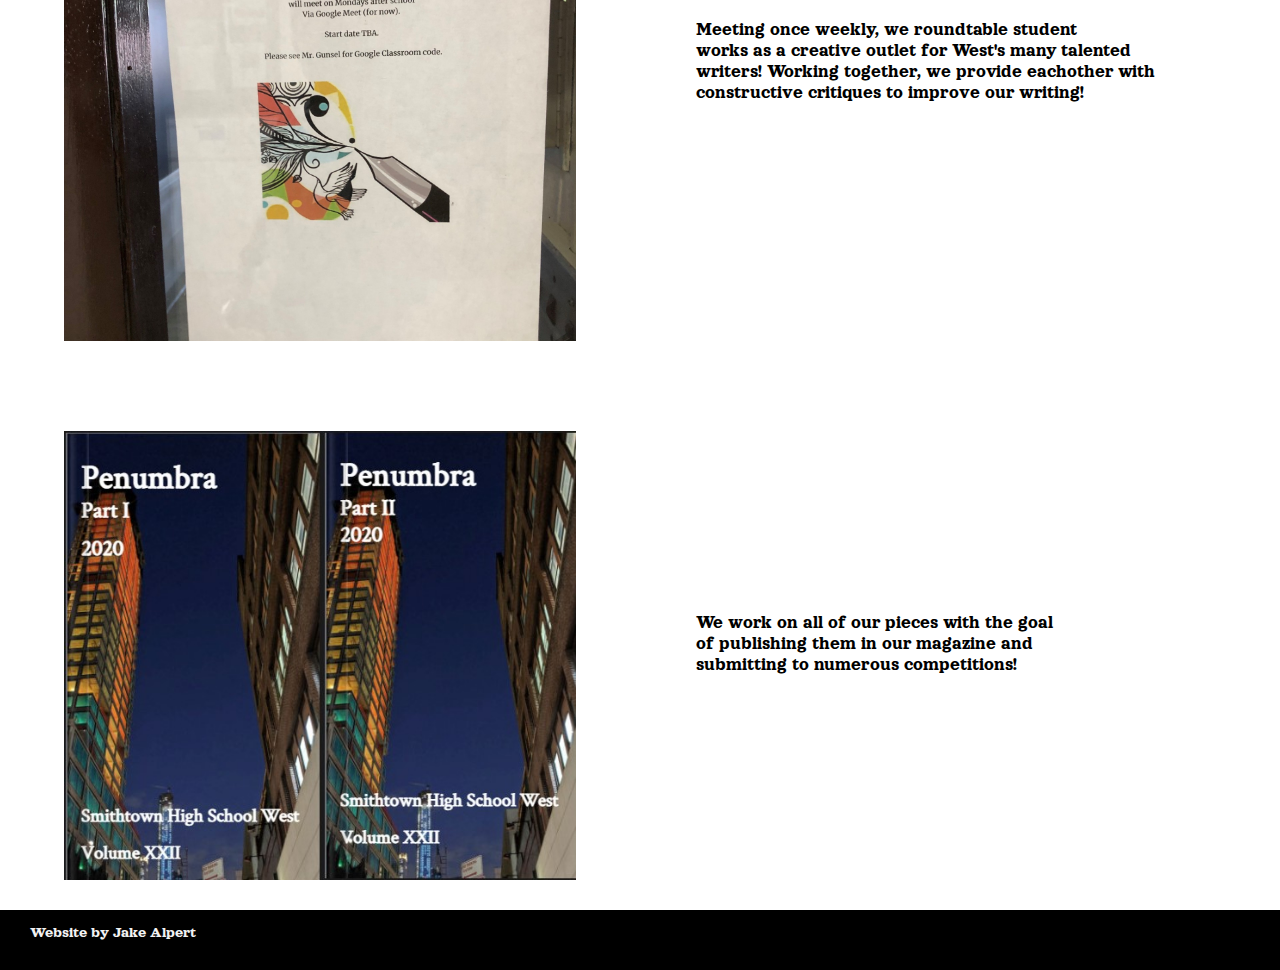
==== commit 513006d8: "Restore to Penumbra website" ====
--- a/index.html
+++ b/index.html
@@ -1,53 +1,73 @@
 <!DOCTYPE html>
-<html lang="en" style="font-family: 'Bodoni Moda', serif;">
+<html lang="en">
     <head>
-        <title>Nice Nolan Ya!</title>
-        <meta charset="UTF-8" name = "Penumbra" content="width=device-width,initial-scale=1" type="image/x-icon">
-        <link rel="shortcut icon" href="close-up-of-a-black-crow-royalty-free-image-1601297505.jpg">
-        <link rel="stylesheet" href="style.css">
+        <title>HSW Pennumbra!</title>
+        <link rel="shortcut icon" href="pics\RedMoon.jpg" type="image/x-icon" author = "Zoltan Tasi from Upsplash">
+        <meta charset="UTF-8" name = "Penumbra" content="width=device-width,initial-scale=1">
+        <meta name="author" content="Jake Alpert">
+        <link rel="stylesheet" href="JakeAlpert1.css">
         <link rel="preconnect" href="https://fonts.gstatic.com">
-        <link href="https://fonts.googleapis.com/css2?family=Bodoni+Moda&display=swap" rel="stylesheet"> 
+        <link href="https://fonts.googleapis.com/css2?family=Orelega+One&display=swap" rel="stylesheet">
+
+        <div class = "topnav">
+            <a class="active" href="index.html">Home</a></li>
+            <a href="studentWorks.html">Student Works</a></li>
+            <a href="contactInfo.html" class="right">Contact Info</a></li>
+        </div>
+
+        <div class="landing">
+            <h1 class="titleA">Penumbra</h1>
+            <p class="titleB">Creative Writing by Smithtown Highschool West</p>
+            <img class="pickCenter" src="pics\testFade1.png"></img>
+            <p class="titleC">Credit: Picture by Mathew Schwartz on Upsplash</p>
+        </div>
     </head>
 
     <body>
-        <div class="intro clearfix">
-            <h1 class="welcome">Hello there Mr. Nolan</h1>
-            <p class="explain1">So, you said I could be the one to end your career.</p>
-            <p class="explain2">Know that I make good on my word and will follow though unless otherwise beneficial to me.</p>
-            <p class="explain3">Don't worry, not yet, but in two years like we agreed.</p>
-            <p class="explain4" style="padding-bottom: 1vh;">That is why I have made this...</p>
-            <p class="explain41">(scroll down)</p>
-            <h1 id="timer" class="countDown"></h1>
-            <p class="explain5" style="margin-top: 3vh;">Enjoy the next two years,</p>
-            <p class="explain6">they will go by fast.</p>
-            <p class="explain7">From your most enthused student,</p>
-            <p class="explain8">Jacob</p>
+        <div class="bodyContent">
+            <div class="sideContainer clearfix">
+                <img class="pic" src="pics\1BC10E6E903AC442D77B7E2A86B072A6.jpg"></img>
+                <div class="textContainer">
+                    <pre class="text">
+                        SHSW's Place for all things poetry, short stories,
+                        and otherwise creative writing!
+                    </pre>
+                </div>
+            </div>
+            
+            <div class="push"></div>
 
-            <a class="foot" href="https://www.youtube.com/watch?v=xvFZjo5PgG0" target="_blank">Website by Jacob</a>
+            <div class="sideContainer clearfix">
+                <img class="imgR" src="pics\IMG_3612.jpeg"></img>
+                <div class = "textContainer">
+                    <pre class="text">
+                        Meeting once weekly, we roundtable student
+                        works as a creative outlet for West's many talented
+                        writers! Working together, we provide eachother with 
+                        constructive critiques to improve our writing!
+                    </pre>
+                </div>
+            </div>
         </div>
 
-        <!-- Credit to W3 Schools -->
+        <div class="push"></div>
 
-    <script>
+            <div class="sideContainer clearfix">
+                <img class="imgR" src="pics\Pennumbra.jpg"></img>
+                <div class = "textContainer">
+                    <pre class="text">
+                        We work on all of our pieces with the goal
+                        of publishing them in our magazine and
+                        submitting to numerous competitions! 
+                    </pre>
+                </div>
+            </div>
+        </div>
 
-        var countDownDate = new Date("jun 18, 2023").getTime();
-        var x = setInterval(function() {
-        var now = new Date().getTime();
-        var distance = countDownDate - now;
-        var days = Math.floor(distance / (1000 * 60 * 60 * 24));
-        var hours = Math.floor((distance % (1000 * 60 * 60 * 24)) / (1000 * 60 * 60));
-        var minutes = Math.floor((distance % (1000 * 60 * 60)) / (1000 * 60));
-        var seconds = Math.floor((distance % (1000 * 60)) / 1000);
-        document.getElementById("timer").innerHTML = days + "d " + hours + "h "+ minutes + "m " + seconds + "s " + "until your mandatory retirement!";
-        if (distance = 0) {
-            clearInterval(x);
-            document.getElementById("timer").innerHTML = "Times up, Start Running Nolan...";
-        }
-        }, 1000);
-    </script>
-
-    <!-- ^^Credit to W3 Schools^^ -->
+        <div class = "botomnav">
+            <a href="https://www.linkedin.com/in/jacob-alpert-872124203?lipi=urn%3Ali%3Apage%3Ad_flagship3_profile_view_base_contact_details%3BqVSxEqoCSqGZgyit74yLaA%3D%3D" target="_blank"> Website by Jake Alpert</a></li>
+            <a href="https://www.youtube.com/watch?v=xvFZjo5PgG0" target="_blank"></a></li>
+        </div>
 
     </body>
-
 </html>--- a/JakeAlpert1.css
+++ b/JakeAlpert1.css
@@ -0,0 +1,242 @@
+
+/*---------Keyframes---------*/
+@keyframes fadein{
+    0% {opacity:0;}
+    100% {opacity:1;}
+  }
+  @keyframes fadeinslow{
+    0% {opacity:0;}
+    45% {opacity:0;}
+    50% {transform: translate(0px,-20px)}
+    100% {opacity:1;}
+  }
+  @keyframes fadeinslowimg{
+    0% {opacity:0;}
+    /*1% {transform: translate(50px,0px);}*/
+    45% {opacity:0;}
+    50% {transform: translate(-100px, 0px)}
+    100% {opacity:1;}
+  }
+  @keyframes littlemoveup{
+    0% {transform: translate(0px,0px);}
+    50% {transform: translate(-30px,0px);}
+    100% {transform: translate(-10px,0px);}
+  }
+  /*---------end Keyframes start div classes---------*/
+  
+  
+  body {
+    display: block;
+    background-repeat:no-repeat; 
+    background-image:  
+  /* 3) Color(using gradient) */ linear-gradient(to right, RGB(0, 0, 0), RGB(0, 0, 0)),
+  /* 2) Gradient              */ linear-gradient(to right, RGB(0, 0, 0), RGB(255, 255, 255)), 
+  /* 3) Color(using gradient) */ linear-gradient(to right, RGB(255, 255, 255), RGB(255, 255, 255));
+  
+    background-position:
+  /* 1) Image position        */ 0 0, 
+  /* 2) Gradient position     */ 0 100vh,
+  /* 3) Color position        */ 0 10vh;
+  
+    background-size:  
+  /* 1) Image size            */ 100% 100vh,
+  /* 2) Gradient size         */ 100% 7vh, 
+  /* 3) Color size            */ 100% 100vh;
+  
+    color: black;
+    margin: 0px;
+    padding: 0px;
+    font-family: 'Orelega One', cursive;
+  }
+  
+  head{
+    display: block;
+  }
+  
+  h1 {
+    font-size: 80px;
+  }
+  
+  
+  /*---------end div classes start classes---------*/
+  
+  /*<-----body classes---->*/
+  
+  .bodyContent{
+    min-height: 100%;
+    height: auto !important;
+    height: 100%;
+    margin: 0 auto -60px;
+    margin-bottom: 0px;
+    margin-bottom: 0px;
+  }
+  
+  .push{
+    padding-bottom: 10vh;
+    /*border: 3px solid rebeccapurple;*/
+  }
+  
+  /*-----class for making the image next to the text-----*/
+  .sideContainer{
+    padding-top: 0px;
+    padding-bottom: 0px;
+    width: 90% ;
+    max-width: 100% ;
+    margin-left: auto ;
+    margin-right: auto ;
+    /*border: 3px solid orange;*/
+  }
+  
+  /*
+  .sideContainer .push{
+    padding-bottom: 10vh;
+    border: 3px solid rebeccapurple;
+  }*/
+
+  .clearfix::after {
+    content: "";
+    clear: both;
+    display: table;
+  }
+
+    /*sizes image and puts it on the left*/
+   .sideContainer img{
+    float: left;
+    width: 40vw;
+    /*border: 3px solid blue;*/
+  }
+  /*Container that goes next to an img*/
+  .sideContainer .textContainer{
+    float: left;
+    /*border: 3px solid green;*/
+  }
+  
+  /*puts the title on the right with styling, uses p    vvvvvvvvvvvvvvvvvvvvvvvvvv*/
+  .sideContainer .textContainer p.textTitle{
+    padding: 70px 0;
+    padding-right: 0px;
+    font-size: 27px; 
+  }
+  /*puts the paragraph on the right with styling, uses p*/
+  .sideContainer .textContainer pre.text{
+    padding: 18vh 0;
+    padding-right: 3vh;
+    font-size: 1.5vw;
+    font-family: 'Orelega One', cursive;
+  }
+  
+  
+  /*                                                   ^^^^^^^^^^^^^^^^^^^^^^*/
+  
+  /*-----top navigation class-----*/
+  .topnav {
+    background-color: #000;
+    overflow: hidden;
+    font-family: 'Orelega One', cursive;
+    position: fixed;
+    top: 0;
+    width: 100%;
+    z-index: 99;
+  }
+  /*font and settings for reg button on left*/
+  .topnav a{
+    float: left;
+    color: #f2f2f2;
+    text-align: center;
+    padding: 14px 30px;
+    font-size: medium;
+    text-decoration: none;
+  }
+  /*font and settings for reg button on right*/
+  .topnav a.right{
+    float: right;
+    color: #f2f2f2;
+    text-align: center;
+    padding: 14px 30px;
+    font-size: 14px;
+    text-decoration: none;
+  }
+  
+  /*font and settings for when hovering*/
+  .topnav a:hover{
+    background-color: grey;
+    font-size: 17px;
+    /*animation: 1s ease 0s normal forwards 1 textSize1;*/
+  }
+  
+  /*font and settings for when the active screen*/
+  .topnav a.active{
+    /*background-color: blue;*/
+    font-size: 22px;
+  }
+  
+  /*------botom navigation class-----*/
+  .botomnav{
+    font-family: 'Orelega One', cursive;
+    width: 100%;
+    height: 60px;  
+    background:black;
+    margin: 0;
+    margin-top: 30px;
+    overflow: hidden;
+  }
+  
+  .botomnav a{
+    float: left;
+    color: #f2f2f2;
+    text-align: center;
+    padding: 14px 30px;
+    font-size: medium;
+    text-decoration: none;
+  }
+  
+  .botomnav a:hover{
+    background-color: grey;
+  }
+  
+  /*----- 1st page landing screen class-----*/
+  
+  .landing{
+    display: block;
+    font-family: 'Orelega One', cursive;
+    margin: 0px;
+    margin-bottom: 7vh;
+    color: white;
+    /*border: 3px solid tan;*/
+  }
+  
+  /*font, settings, and animations for main big title, uses h1*/
+  .landing .titleA {
+    margin-bottom: 5px;
+    text-align: center;
+    padding-top: 1.5vh;
+    animation: 3s ease 0s normal forwards 1 fadein;
+  }
+  /*font, settings, and animations for small big title, uses p*/
+  .landing .titleB {
+    margin-bottom: 0px;
+    text-align: center;
+    padding-top: 0px;
+    font-size: 1.75vw;
+    animation: 3s ease 0s normal forwards 1 fadeinslow;
+  }
+
+  .landing .titleC {
+    margin-bottom: 0px;
+    text-align: center;
+    padding-top: 0px;
+    font-size: 14px;
+    animation: 3s ease 0s normal forwards 1 fadeinslow;
+  }
+  
+  /*settings and animation for main image in center*/
+  .landing .pickCenter {
+    display: block;
+    margin-left: auto;
+    margin-right: auto;
+    height: 70vh;
+    animation: 3s ease 0s normal forwards 1 littlemoveup;
+  }
+  
+  
+  